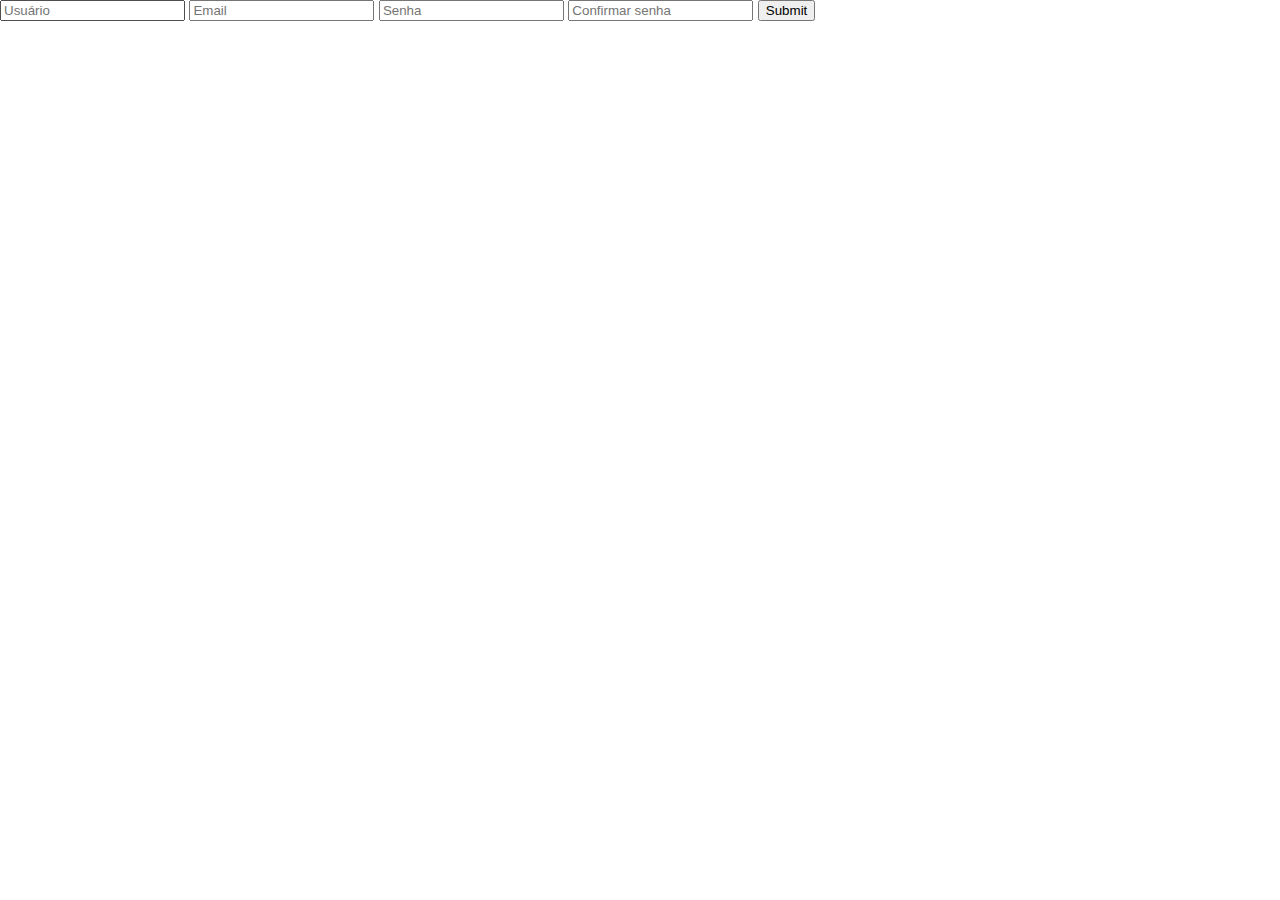
==== registro.html @ d524fa21 "Initial Commit" ====
<!DOCTYPE html>
<html lang="pt-br">
<head>
    <meta charset="UTF-8">
    <meta http-equiv="X-UA-Compatible" content="IE=edge">
    <meta name="viewport" content="width=device-width, initial-scale=1.0">
    <link rel="stylesheet" href="public/style.css">
    <title>Ajudamigos - Registro</title>
</head>
<body>
    <div class="d-flex p-absolute modal">
        <div class="form-wrapper">
            <form action="controller/cadastro.php" method="POST">
                <input type="text" id="usuario" name="usuario" placeholder="Usuário" required>
                <input type="text" id="email" name="email" placeholder="Email" required>
                
                <input type="password" id="Senha" placeholder="Senha" onkeydown="validarSenha()" required>
                <input type="password" id="Confirmar_senha" placeholder="Confirmar senha" onkeydown="validarSenha()" required>
    
                <input type="submit">
            </form>
        </div>
    </div>
</body>
<script>
 
let senha = document.getElementById('Senha');
let senhaC = document.getElementById('Confirmar_senha');

function validarSenha() {
  if (senha.value != senhaC.value) {
    senhaC.setCustomValidity("Senhas diferentes!");
    senhaC.reportValidity();
    return false;
  } else {
    senhaC.setCustomValidity("");
    return true;
  }
}

// verificar também quando o campo for modificado, para que a mensagem suma quando as senhas forem iguais
senhaC.addEventListener('input', validarSenha);

</script>
</html>
---- public/style.css ----
@import url('https://fonts.googleapis.com/css2?family=Roboto+Slab&display=swap');

:root {
    --pastel-pink: #f5d3e6;
    --pastel-purple: #e5d5f5;
    --pastel-blue: #d5ecf5;
    --pastel-green: #d5f5e2;
    --pastel-yellow: #f4f5d5;

    --pastel-warm-pink: #f5918c;
    --pastel-warm-purple: #e384d1;
    --pastel-warm-blue: #88ebdd;
    --pastel-warm-green: #a9f58e;
    --pastel-warm-yellow: #f3f58e;

    --light: #f2f2f2;
}

body{
    font-family: 'Roboto', sans-serif;
    padding: 0;
    margin: 0;
}

.body {
    background-color: var(--pastel-blue);
}

.container {
    width: 100%;
}

.row {
    display: flex;
    flex-wrap: wrap;
}

.col {
    display: flex;
    flex-direction: column;
    flex: 1 1 auto;
} /* Nn de boa */

.header {
    background-color: var(--pastel-warm-pink);
    background-image: url(./images/header-bottom-wave.svg);
    background-position: bottom;
    background-repeat: no-repeat;
    background-size: cover;
}

.header-logo-wrapper {
    padding: 16px 0px 85px;
}

.align-center {
    align-items: center;
}

.p-3 {
    padding: 3%;
}

.bg-light {
    background-color: var(--light);
}

.navbar {
    background-color: var(--light);
    display: flex;
}

.navbar-itens-wrapper {
    display: flex;
    flex: 1 1 auto;
}

.navbar-left-wrapper {
    display: flex;
}

.navbar-item {
    color: var(--pastel-warm-purple);
    padding: 8px;
    text-decoration: none;
}

.modal {
    display: flex;
    flex-direction: column;
    height: 100%;
    width: 100%;
}

.form-wrapper {

}

.d-flex {
    display: flex;
}

.p-absolute {
    position: absolute;
}
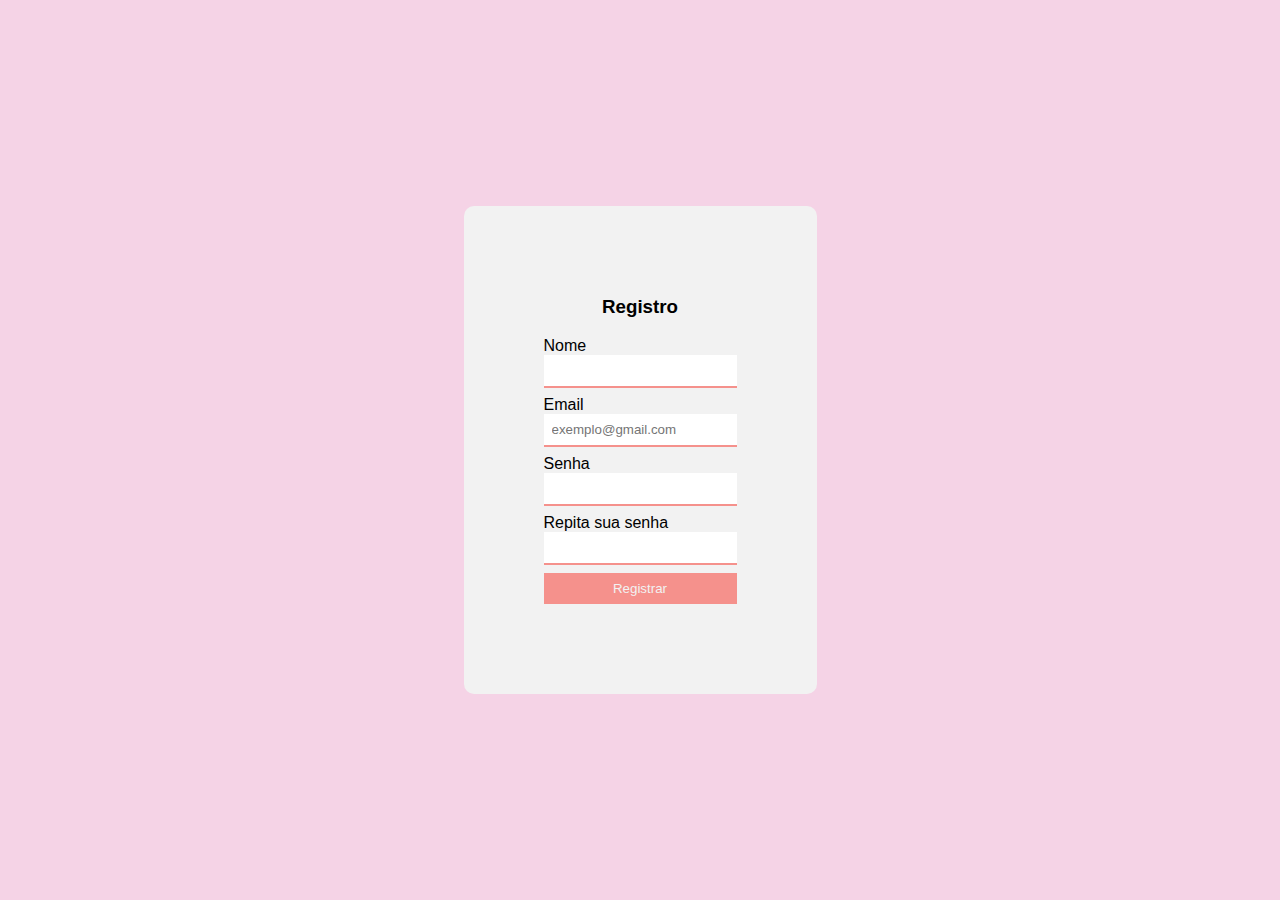
==== commit a0936b66: "Alteração do design do index.html e registro.html. Criação dos arquivos FabricaConexao.php e login.p" ====
--- a/registro.html
+++ b/registro.html
@@ -1,5 +1,6 @@
 <!DOCTYPE html>
 <html lang="pt-br">
+
 <head>
     <meta charset="UTF-8">
     <meta http-equiv="X-UA-Compatible" content="IE=edge">
@@ -7,39 +8,57 @@
     <link rel="stylesheet" href="public/style.css">
     <title>Ajudamigos - Registro</title>
 </head>
+
 <body>
-    <div class="d-flex p-absolute modal">
+    <div class="p-absolute modal">
         <div class="form-wrapper">
-            <form action="controller/cadastro.php" method="POST">
-                <input type="text" id="usuario" name="usuario" placeholder="Usuário" required>
-                <input type="text" id="email" name="email" placeholder="Email" required>
-                
-                <input type="password" id="Senha" placeholder="Senha" onkeydown="validarSenha()" required>
-                <input type="password" id="Confirmar_senha" placeholder="Confirmar senha" onkeydown="validarSenha()" required>
-    
-                <input type="submit">
-            </form>
+            <div class="form">
+                <div class="form-header text-center">
+                    <h3 class="form-header-text">Registro</h3>
+                </div>
+                <form action="controller/cadastro.php" method="POST">
+                    <div class="mb-8">
+                        <label for="usuario">Nome</label><br>
+                        <input type="text" id="usuario" name="usuario" required>
+                    </div>
+                    <div class="mb-8">
+                        <label for="email">Email</label><br>
+                        <input type="text" id="email" name="email" placeholder="exemplo@gmail.com" required>
+                    </div>
+                    <div class="mb-8">
+                        <label for="senha">Senha</label><br>
+                        <input type="password" id="senha" onkeydown="validarSenha()" required>
+                    </div>
+                    <div class="mb-8">
+                        <label for="confirmar_senha">Repita sua senha</label><br>
+                        <input type="password" id="confirmar_senha" onkeydown="validarSenha()" required>
+                    </div>
+
+                    <button type="submit" class="btn btn-primary w-100">Registrar</button>
+                </form>
+            </div>
         </div>
     </div>
 </body>
 <script>
- 
-let senha = document.getElementById('Senha');
-let senhaC = document.getElementById('Confirmar_senha');
 
-function validarSenha() {
-  if (senha.value != senhaC.value) {
-    senhaC.setCustomValidity("Senhas diferentes!");
-    senhaC.reportValidity();
-    return false;
-  } else {
-    senhaC.setCustomValidity("");
-    return true;
-  }
-}
+    let senha = document.getElementById('senha');
+    let senhaC = document.getElementById('confirmar_senha');
 
-// verificar também quando o campo for modificado, para que a mensagem suma quando as senhas forem iguais
-senhaC.addEventListener('input', validarSenha);
+    function validarSenha() {
+        if (senha.value != senhaC.value) {
+            senhaC.setCustomValidity("Senhas diferentes!");
+            senhaC.reportValidity();
+            return false;
+        } else {
+            senhaC.setCustomValidity("");
+            return true;
+        }
+    }
+
+    // verificar também quando o campo for modificado, para que a mensagem suma quando as senhas forem iguais
+    senhaC.addEventListener('input', validarSenha);
 
 </script>
+
 </html>--- a/public/style.css
+++ b/public/style.css
@@ -23,7 +23,7 @@
 }
 
 .body {
-    background-color: var(--pastel-blue);
+    background-color: var(--light);
 }
 
 .container {
@@ -64,10 +64,13 @@
 .bg-light {
     background-color: var(--light);
 }
-
+/* Acho q é sticky */
 .navbar {
     background-color: var(--light);
     display: flex;
+    border-bottom: 1px solid #00000014;
+    position: sticky;
+    top: 0px
 }
 
 .navbar-itens-wrapper {
@@ -81,25 +84,73 @@
 
 .navbar-item {
     color: var(--pastel-warm-purple);
-    padding: 8px;
+    padding: 16px 24px;
     text-decoration: none;
 }
 
 .modal {
+    background-color: var(--pastel-pink);
     display: flex;
     flex-direction: column;
     height: 100%;
+    justify-content: center;
     width: 100%;
 }
 
 .form-wrapper {
+    display: flex;
+    justify-content: center;
+}
 
+.form {
+    background-color: var(--light);
+    padding: 90px 80px;
+    border-radius: 10px;
+}
+
+.form .form-header-text {
+    margin-top: 0;
+    margin-bottom: 1em;
+}
+/* Gg */
+.form input {
+    border: none;
+    border-bottom: 2px solid var(--pastel-warm-pink);
+    padding: 8px;
+}
+
+.btn {
+    border: none;
+    cursor: pointer;
+    text-decoration: none;
+    padding: 8px 16px;
+}
+
+.btn-primary {
+    background-color: var(--pastel-warm-pink);
+    color: var(--light);
 }
 
 .d-flex {
     display: flex;
 }
 
+.text-center {
+    text-align: center;
+}
+
+.p-2 {
+    padding: 2em;
+}
+
+.mb-8 {
+    margin-bottom: 8px;
+}
+
+.w-100 {
+    width: 100%;
+}
+
 .p-absolute {
     position: absolute;
 }